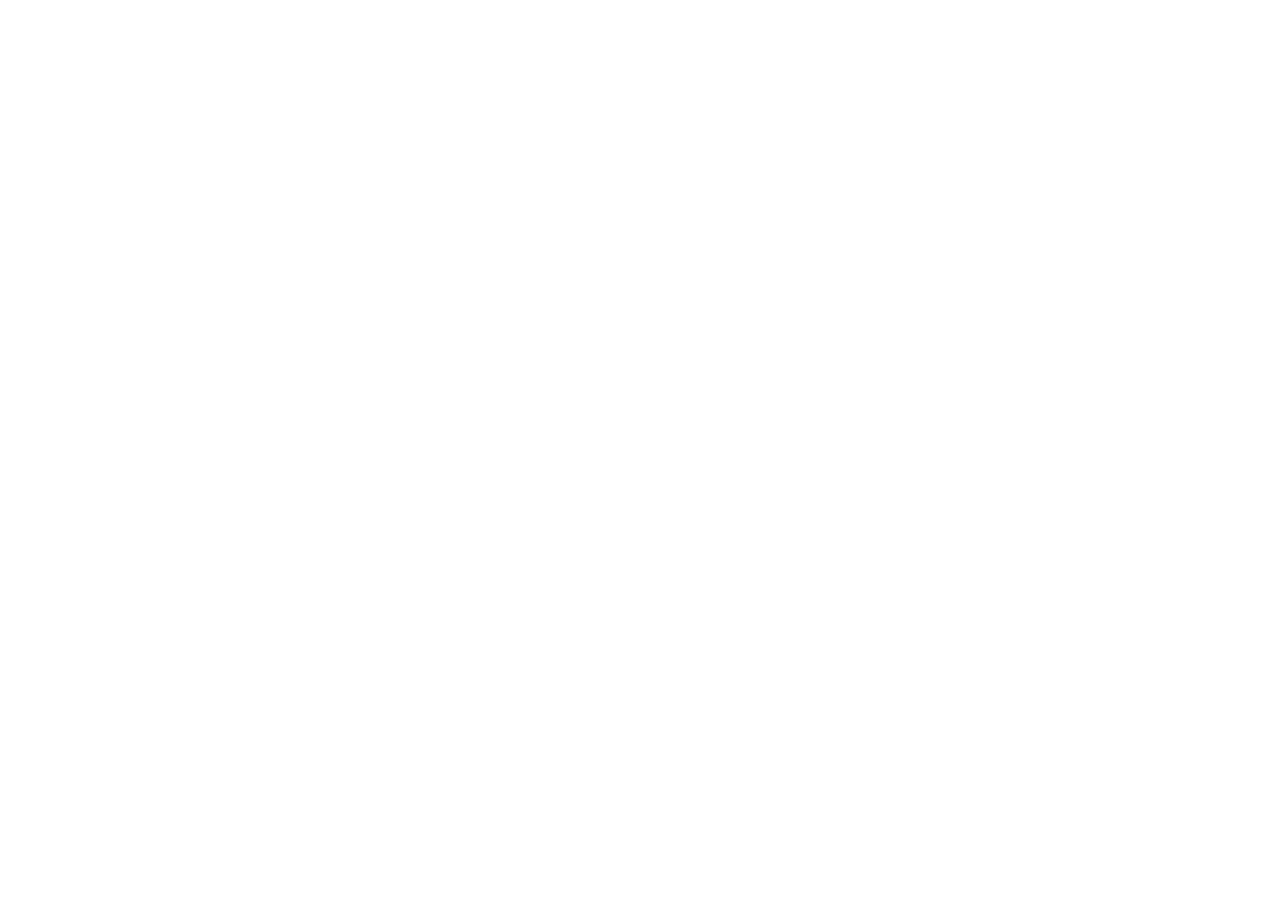
==== index/home.html @ 93c89ebc "from my website project X" ====
<!DOCTYPE html>
<html>

<head>
  <meta charset="utf-8">
  <meta name="viewport" content="width=device-width">
  <title>replit</title>
  <link href="style.css" rel="stylesheet" type="text/css" />
  <script src=parallax.js></script>
</head>


  <div class="navigation-bar">
    <div class="home-button"><a href="home.html">Home</a></div>
    <div class="physical-button"><a href="physical.html">Physical</a></div>
    <div class="physical-button"><a href="physical.html">Physical</a></div>
    <div class="emotional-button"><a href="emotional.html">Physical</a></div>
    
  </div>
<body>
   
</body>

</html>
---- index/style.css ----
@import url('https://fonts.googleapis.com/css2?family=Crimson+Text:ital,wght@0,400;0,600;0,700;1,400;1,600;1,700&display=swap');
@import url('https://fonts.googleapis.com/css2?family=Madimi+One&display=swap');
@import url('https://fonts.googleapis.com/css2?family=Bigshot+One&family=Madimi+One&display=swap');
html{
  scroll-behavior: smooth;
  overflow-x: hidden;
}


body{
  margin: 0;
  padding: 0;
  box-sizing: border-box;
}

.section1{
  height: 150vh;
  width: auto;
  transition: 1s all ease-in;
  background: url(image.jpg);
  background-size: cover;
  background-repeat: no-repeat;
  background-position: center top;
}
.section2{
  height: 130vh;
  width: auto;
  transition: 1s all ease-in;
  background: url(day-city.jpg);
  background-size: cover;
  background-repeat: no-repeat;
  background-position: center top;
}

a{
  text-decoration: none;
  color: white;
  font-weight: 200px;
  font-family: "Crimson Text", serif;
}
.navigation-bar{
  display: flex;
  font-family: "Bigshot One", serif;
  font-weight: 400;
  font-style: normal;
  z-index: 1000;
  position: absolute;  
  justify-content: center;
  align-items: center;
  flex-direction: row;
  font-size: 25px;
  gap: 20px;
  left: 700px;
}

.section-1{
  display: flex;
  flex-direction: column;
  position: relative;
  align-items: center;
  justify-content: center;
  font-family: "Madimi One", sans-serif;
  font-weight: 400;
  font-style: normal;
}


.section-1 h1{
  color: white;
  font-size: 50px;
  font-weight: 300;
  font-family:'Segoe UI', Tahoma, Geneva, Verdana, sans-serif;
  white-space: nowrap;

  animation:
  typing 2s,
  cursor  .4s step-end infinite alternate;




}

@keyframes curso{
  50% {border-color: transparent;}
}

@keyframes typing{
  from {width: 0}
}
.section-1 p{
  color: white;
  font-size: 25px;

}
.parallax{
  display: flex;
  position: absolute;
  align-items: center;
  justify-items: center;
}
 #moon{
  position: absolute;
  z-index: 1;
  height: 160px;
  width: auto;
  top: -500px;
}

.parallax, #boat{
  top: 500px;
  left: 50px;
  height: 500px;
  width: auto;
  z-index: 2;
}






.home-button:hover {
  transition:  1s cubic-bezier(0,1.67,.78,.02);
  border-radius: 95px 95px 95px 95px;
  background: #7E8AD1;
  
}

.emotional-button:hover {
  transition:  1s  all cubic-bezier(0,1.67,.78,.02);
  border-radius: 95px 95px 95px 95px;
  background: #7E8AD1;

}



@keyframes fade{
  from{
    opacity: 0;
  }
  
  to{
    opacity: 1;
    transition: cubic-bezier(0.165, 0.84, 0.44, 1) 0.5s;
    transform: scale(1.1);
  }
}
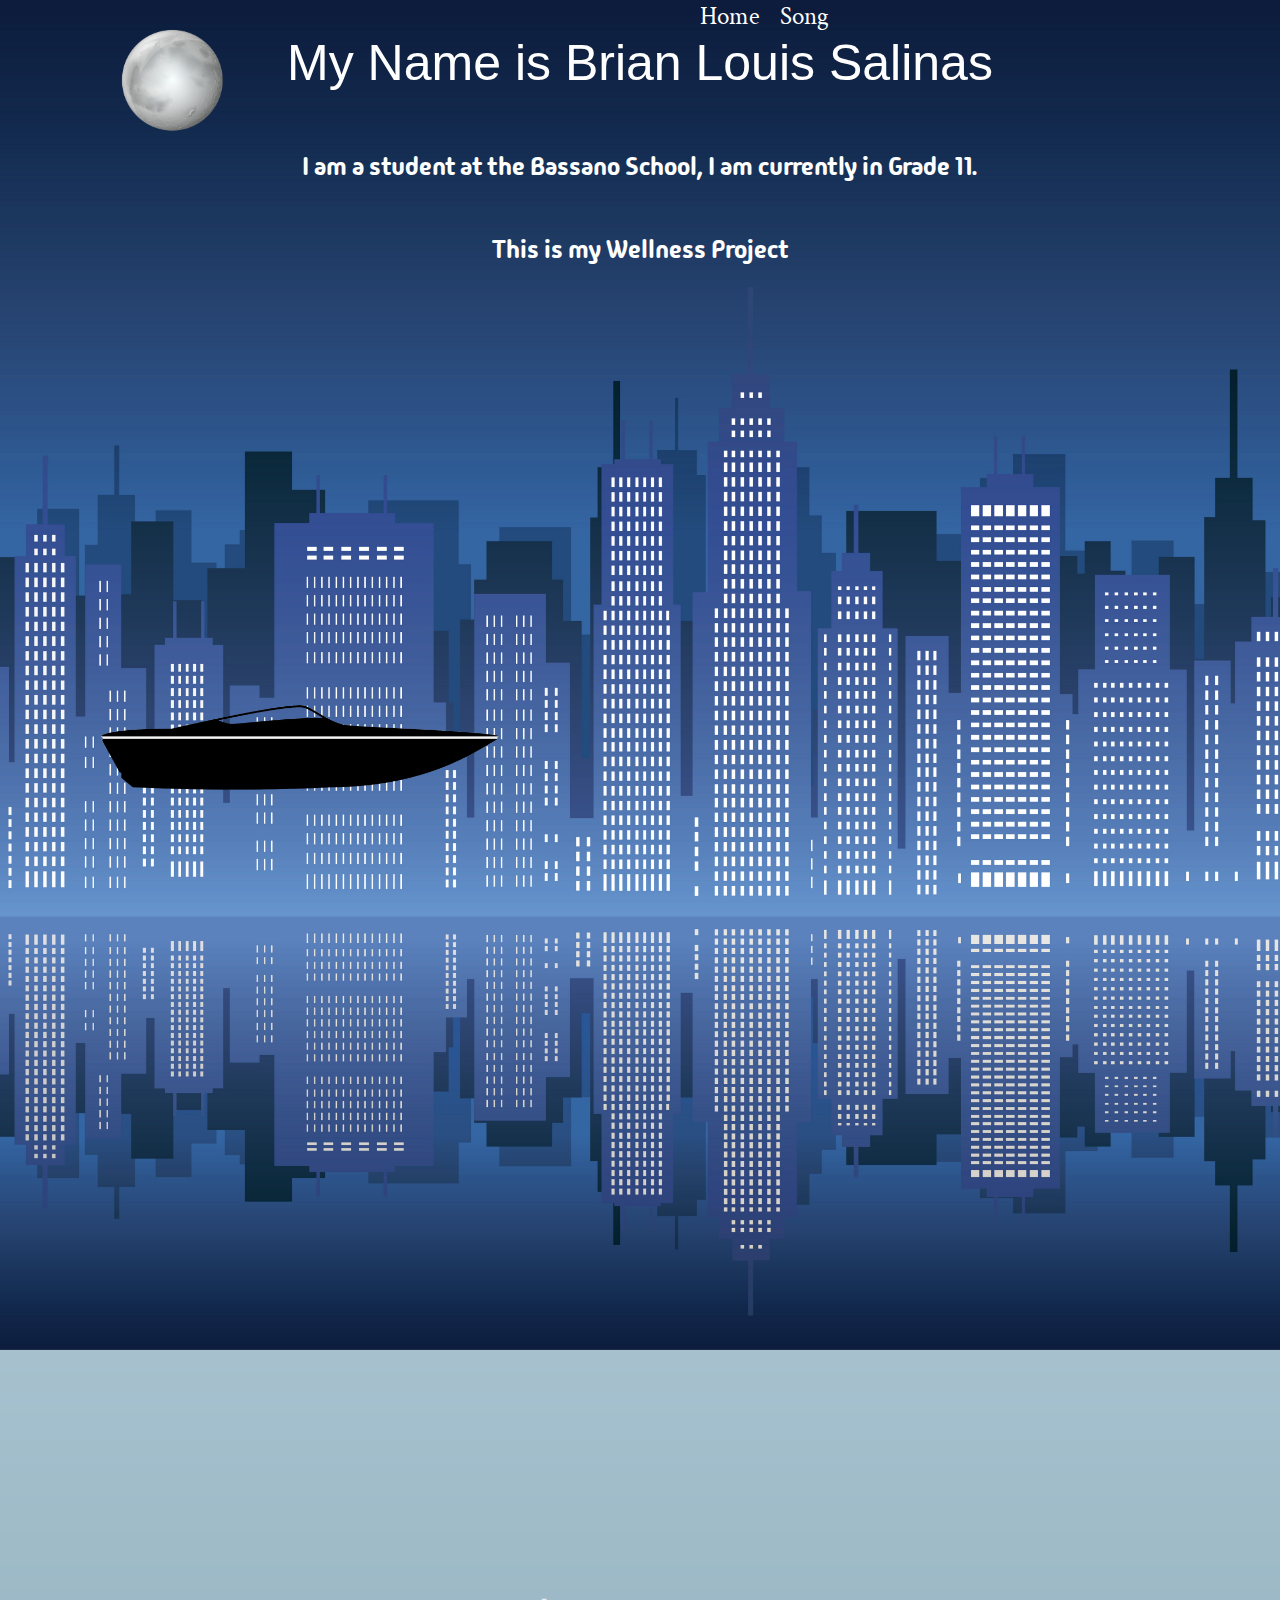
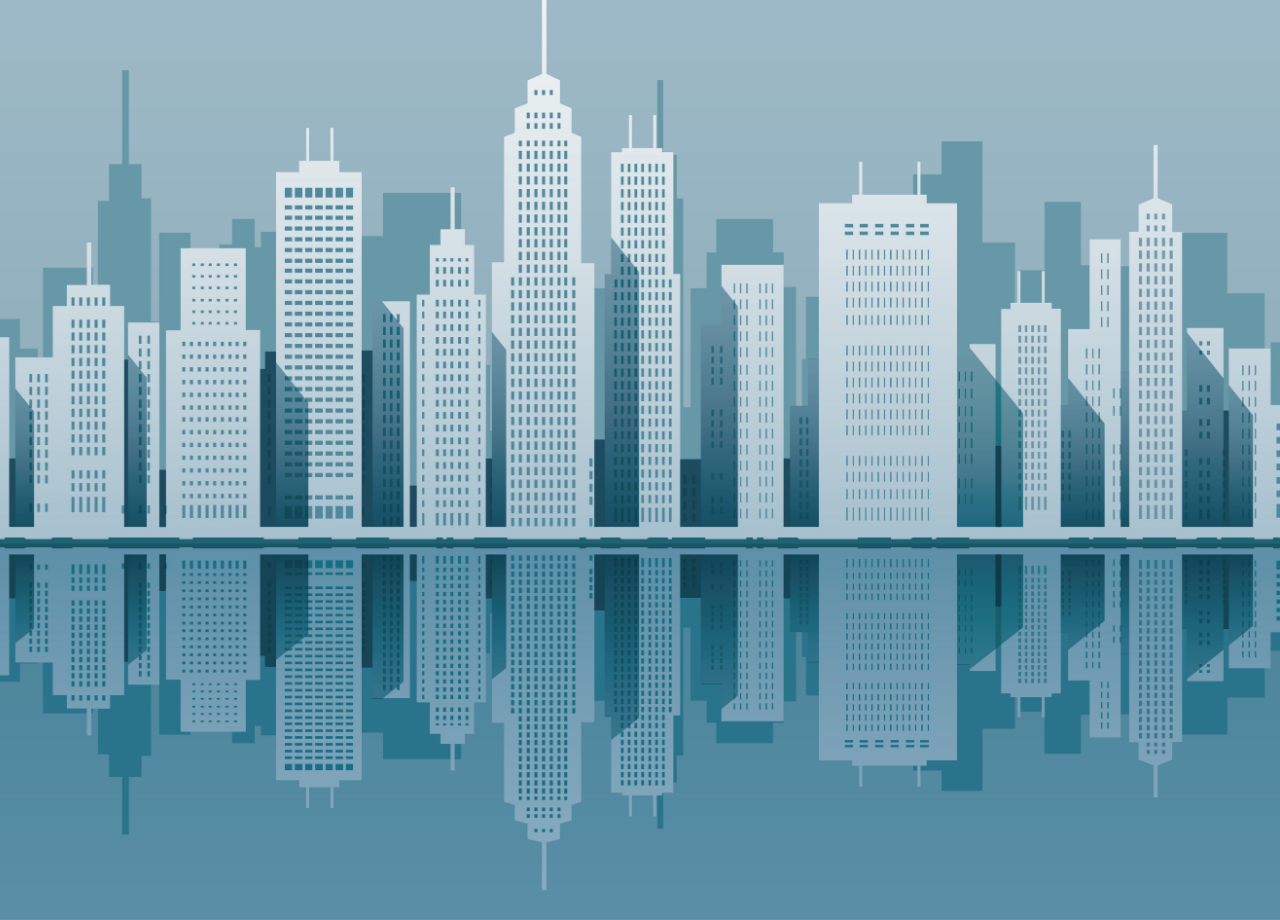
==== commit d2033b36: "Update home.html" ====
--- a/index/home.html
+++ b/index/home.html
@@ -1,24 +1,84 @@
 <!DOCTYPE html>
 <html>
 
-<head>
+
+<body>
+   <head>
   <meta charset="utf-8">
   <meta name="viewport" content="width=device-width">
-  <title>replit</title>
+  <title>Brian Louis Salinas's Wellness</title>
   <link href="style.css" rel="stylesheet" type="text/css" />
-  <script src=parallax.js></script>
+  <script src="parallax.js"></script>
 </head>
 
-
+<div class="section1">
   <div class="navigation-bar">
     <div class="home-button"><a href="home.html">Home</a></div>
-    <div class="physical-button"><a href="physical.html">Physical</a></div>
-    <div class="physical-button"><a href="physical.html">Physical</a></div>
-    <div class="emotional-button"><a href="emotional.html">Physical</a></div>
-    
+    <div class="emotional-button"><a href="song.html">Song</a></div>
   </div>
-<body>
-   
+  
+
+    <div class="section-1">
+      <h1 class="heading">
+        My Name is Brian Louis Salinas
+      </h1>
+     
+      <p>
+
+     I am a student at the Bassano School,  I am currently in Grade 11.
+      </p>
+
+      <p>
+        This is my Wellness Project
+      </p>
+
+      <div class="parallax">
+        <img src="boat.png" alt="" id="boat">
+        <img src="moon.png" alt="" id="moon">
+
+        
+      </div>
+    </div>
+
+</div>
+
+<div class="section2">
+
+
+</div>
+
+
+<script>
+  document.addEventListener("DOMContentLoaded", function () {
+    var boat = document.getElementById("boat");
+    var moon = document.getElementById("moon");
+
+    var boatX = 0;
+    var moonRotation = 0;
+    var moonY = 0;
+
+    window.addEventListener("scroll", function () {
+      boatX = window.scrollY * 1.3;
+      boat.style.transform = "translateX(" + boatX + "px)";
+      
+        moonRotation = (window.scrollY % 360) * 1.2;
+        moonX = window.scrollY * 1.3;
+        moonY = window.scrollY * 0.5; 
+        moon.style.transform = "translate(" + moonX + "px, " + moonY + "px) rotateX(" + moonRotation + "deg)";
+    });
+    });
+</script>
+
 </body>
 
-</html>+</html>
+
+<!-- comments -->
+<!-- Maximum Score	Your Score -->
+<!-- Emotional Wellness	28	19
+Environmental Wellness	28	15
+Intellectual Wellness	28	23
+Occupational Wellness	28	20
+Physical Wellness	28	23
+Social Wellness	28	17
+Spiritual Wellness	28	24 -->
--- a/index/style.css
+++ b/index/style.css
@@ -146,4 +146,11 @@
     transition: cubic-bezier(0.165, 0.84, 0.44, 1) 0.5s;
     transform: scale(1.1);
   }
-}+}
+
+
+@media (max-width: 768px) {
+  body {
+      font-size: 14px;
+  }
+}
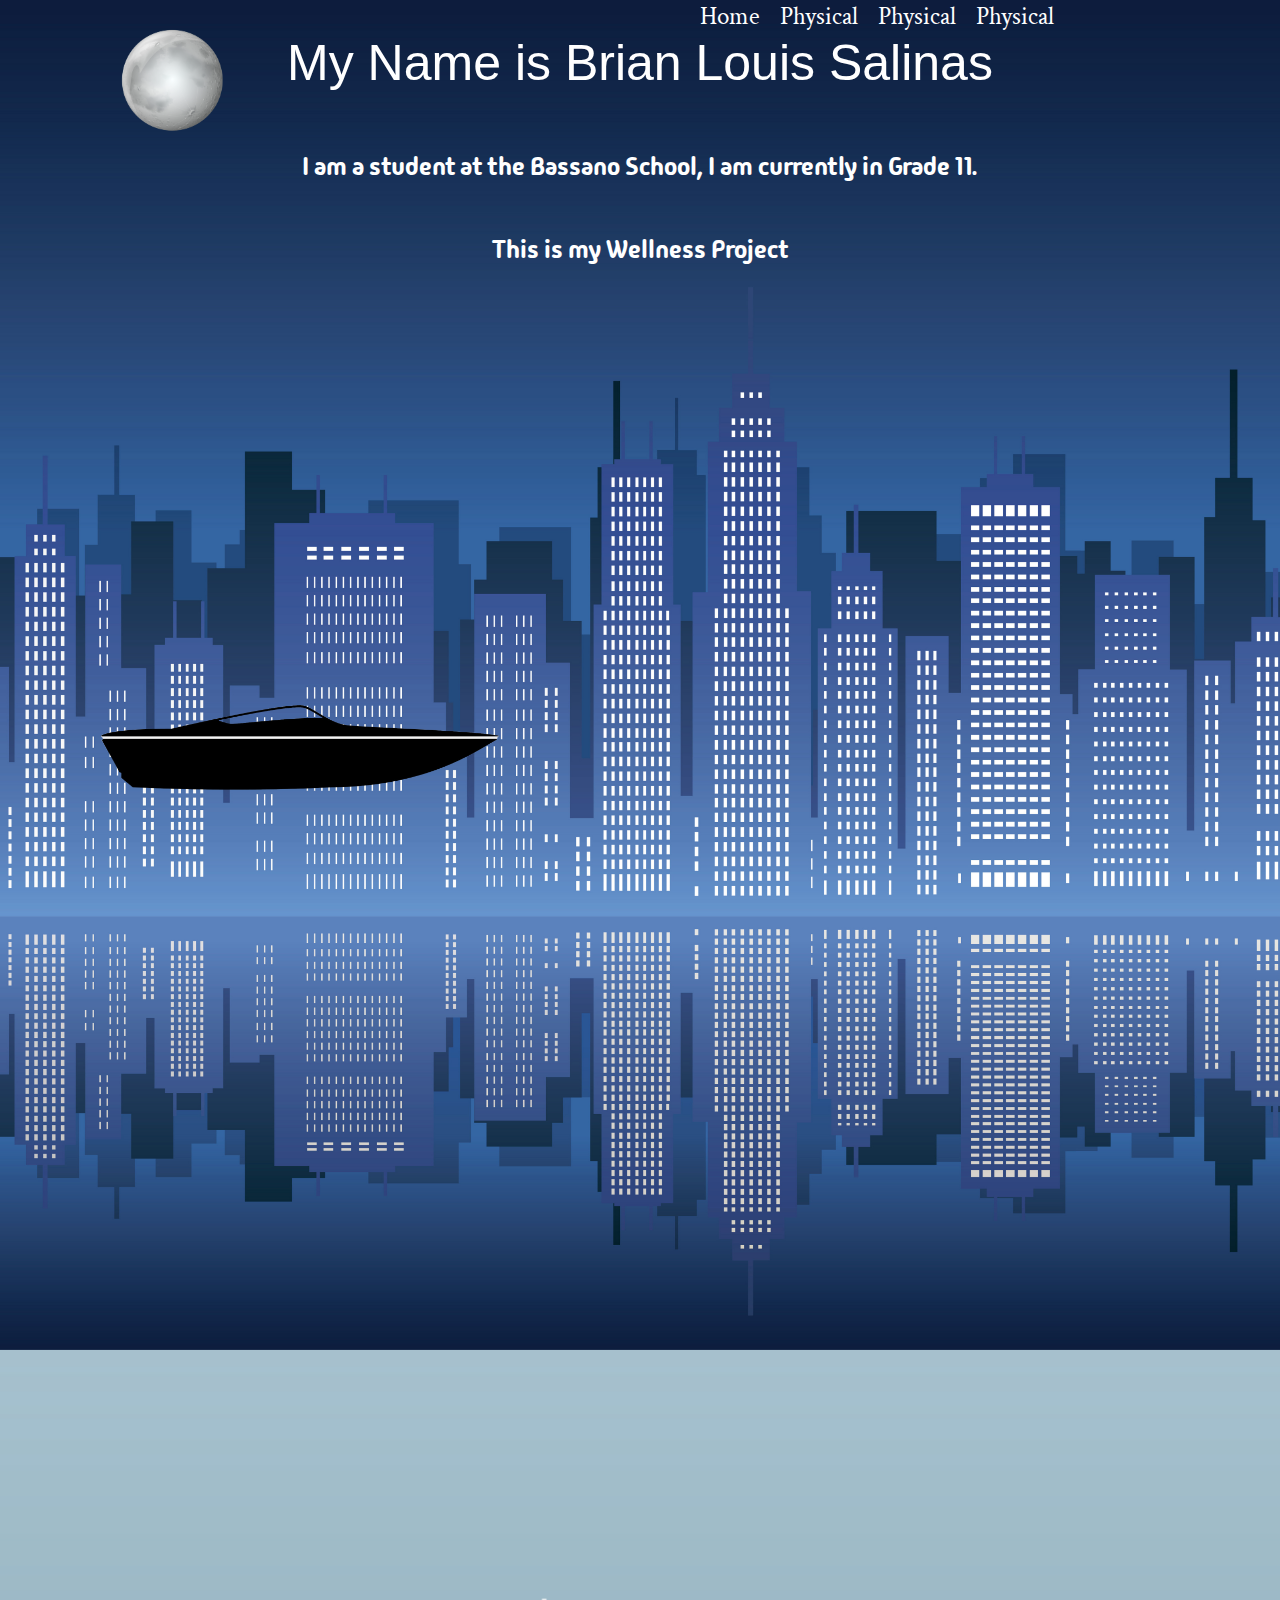
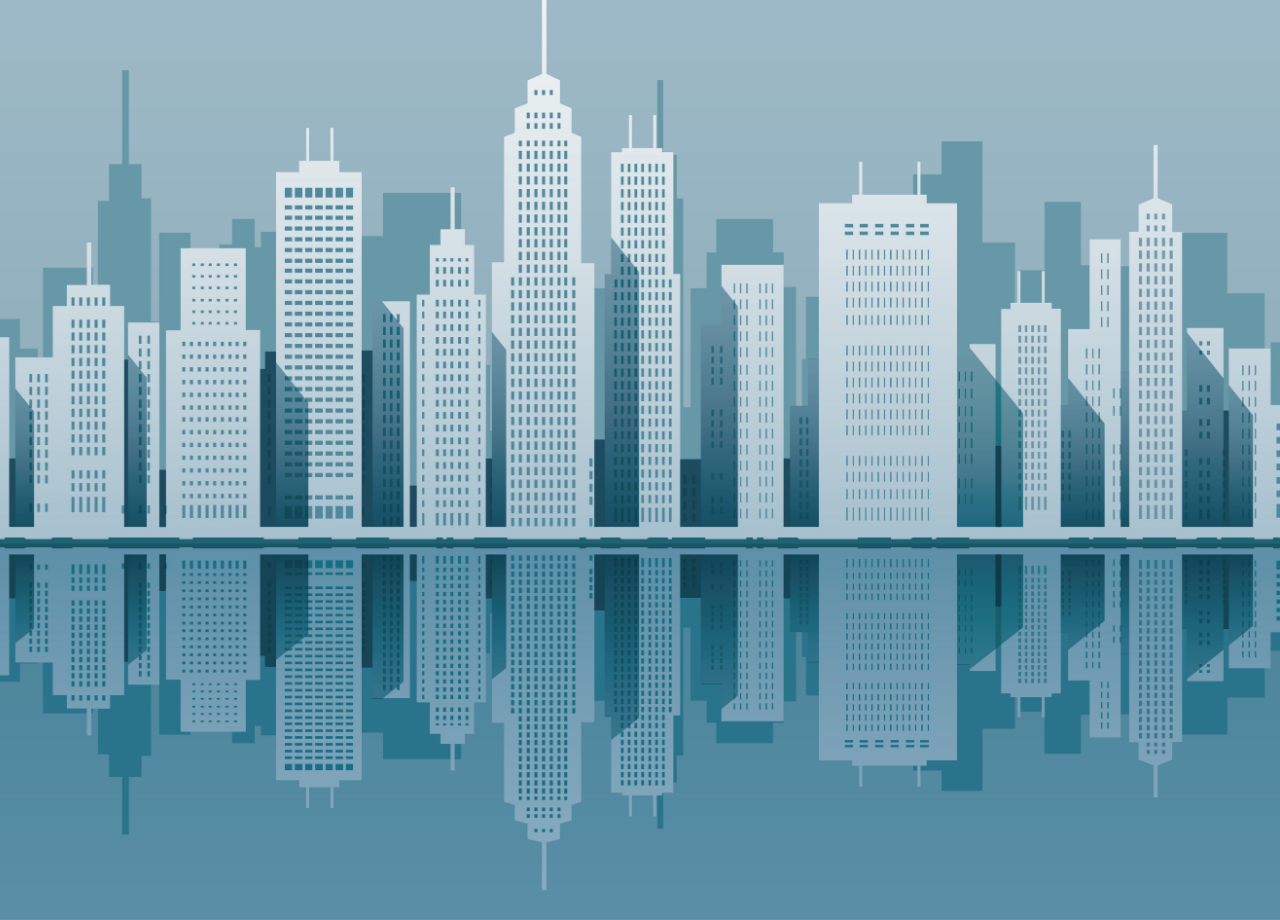
==== commit ac04e8f1: "Merge branch 'main' of https://github.com/BRL-16/JoyfulPrestigiousVerification" ====
--- a/index/home.html
+++ b/index/home.html
@@ -14,7 +14,10 @@
 <div class="section1">
   <div class="navigation-bar">
     <div class="home-button"><a href="home.html">Home</a></div>
-    <div class="emotional-button"><a href="song.html">Song</a></div>
+    <div class="physical-button"><a href="physical.html">Physical</a></div>
+    <div class="physical-button"><a href="physical.html">Physical</a></div>
+    <div class="emotional-button"><a href="emotional.html">Physical</a></div>
+    
   </div>
   
 
@@ -71,14 +74,4 @@
 
 </body>
 
-</html>
-
-<!-- comments -->
-<!-- Maximum Score	Your Score -->
-<!-- Emotional Wellness	28	19
-Environmental Wellness	28	15
-Intellectual Wellness	28	23
-Occupational Wellness	28	20
-Physical Wellness	28	23
-Social Wellness	28	17
-Spiritual Wellness	28	24 -->
+</html>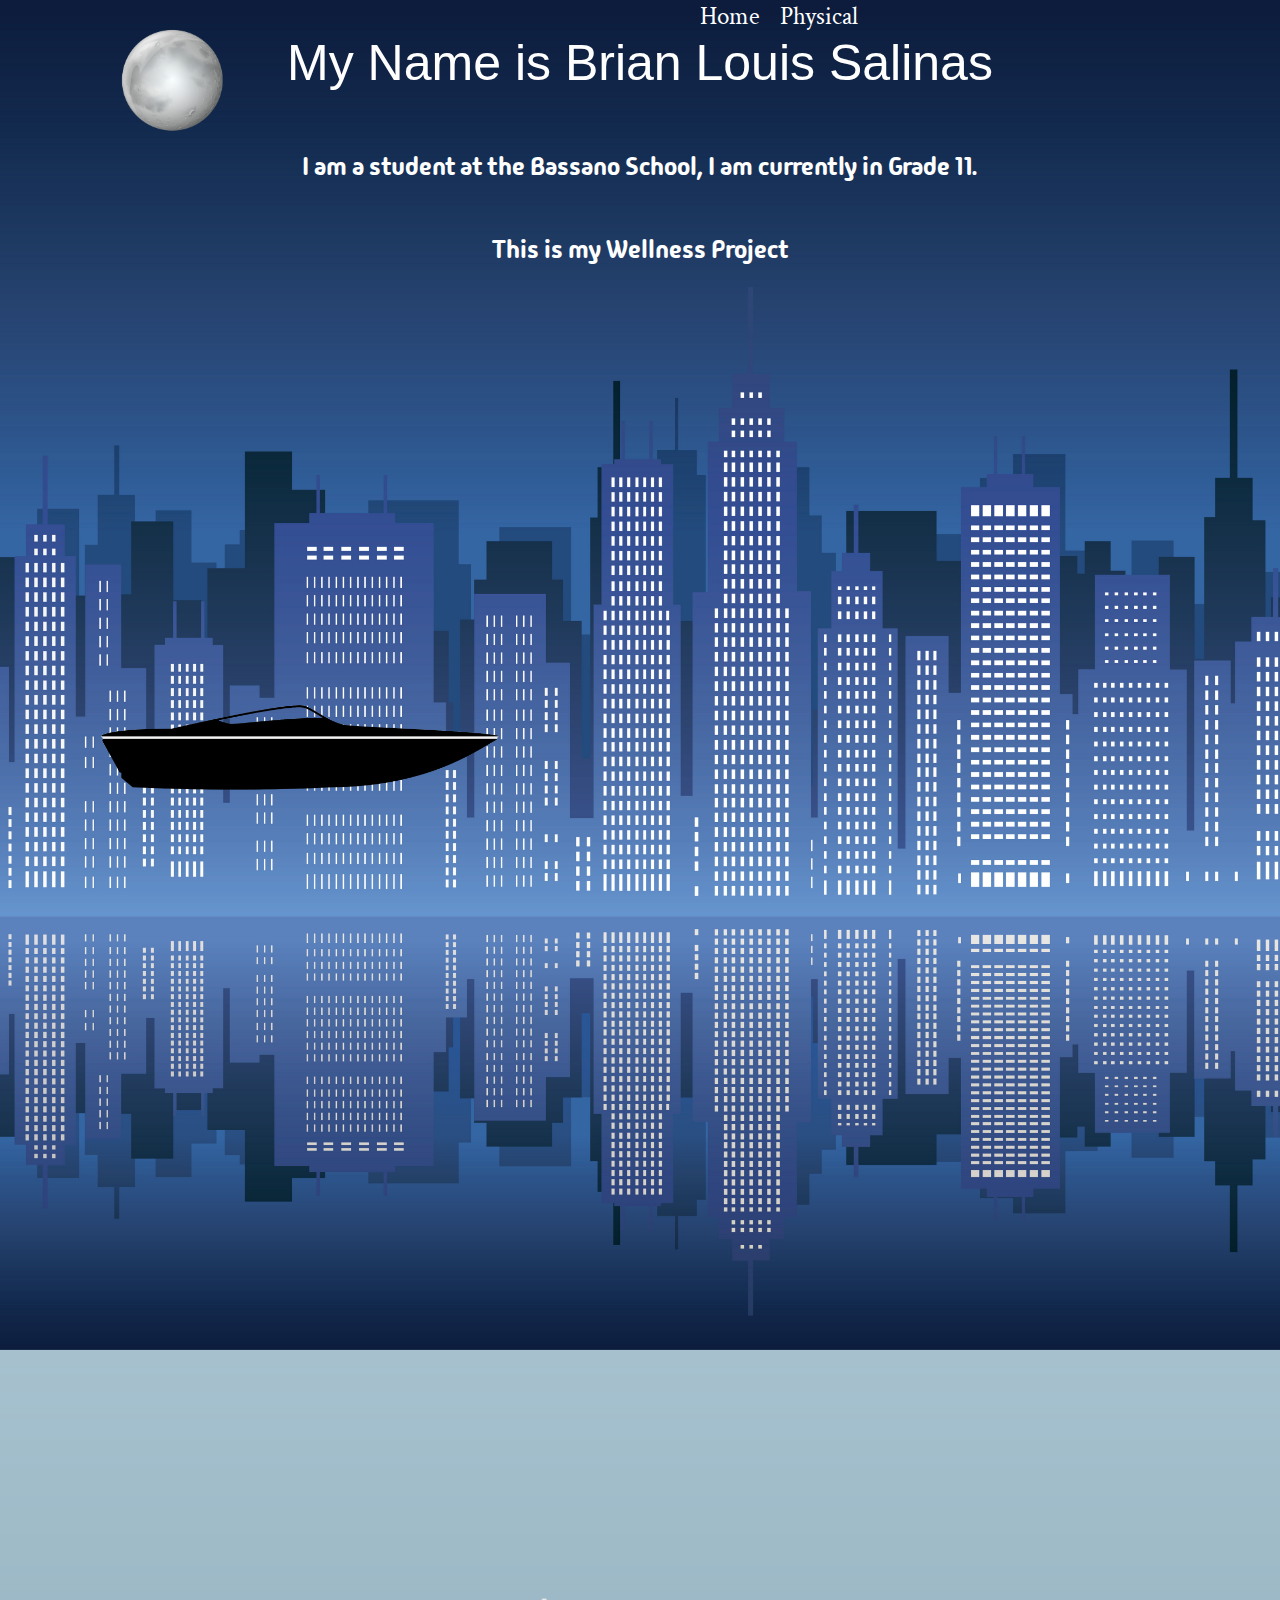
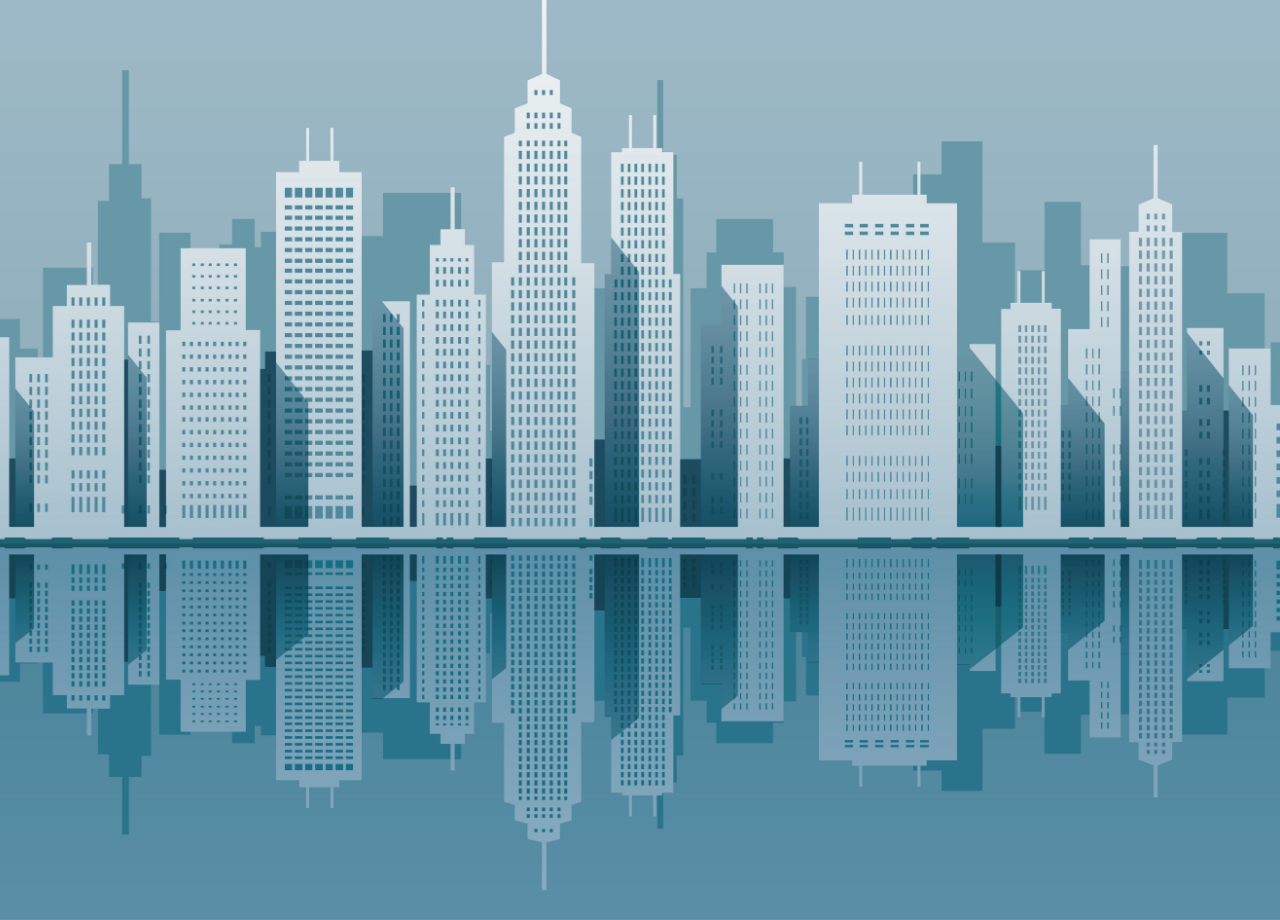
==== commit 1beee60f: "Minor changes" ====
--- a/index/home.html
+++ b/index/home.html
@@ -14,9 +14,7 @@
 <div class="section1">
   <div class="navigation-bar">
     <div class="home-button"><a href="home.html">Home</a></div>
-    <div class="physical-button"><a href="physical.html">Physical</a></div>
-    <div class="physical-button"><a href="physical.html">Physical</a></div>
-    <div class="emotional-button"><a href="emotional.html">Physical</a></div>
+    <div class="physical-button"><a href="/song/song.html">Physical</a></div>
     
   </div>
   
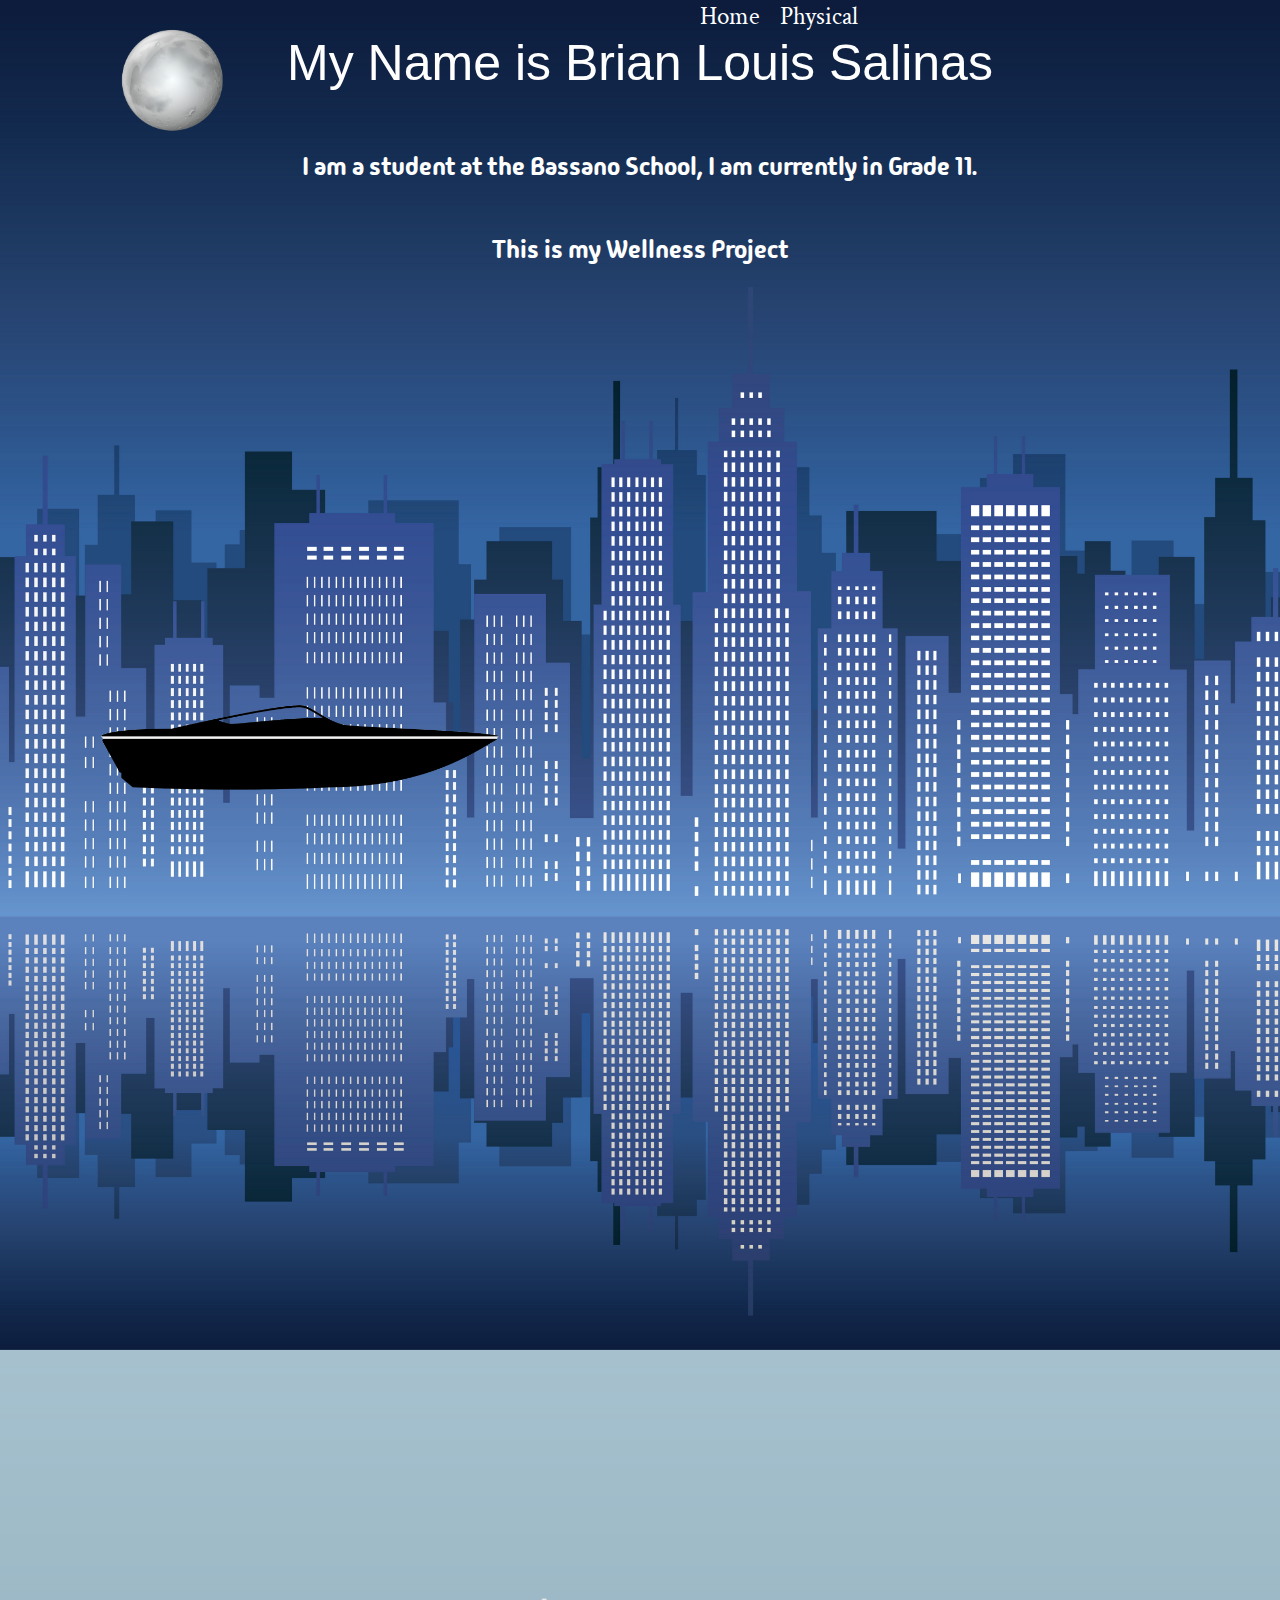
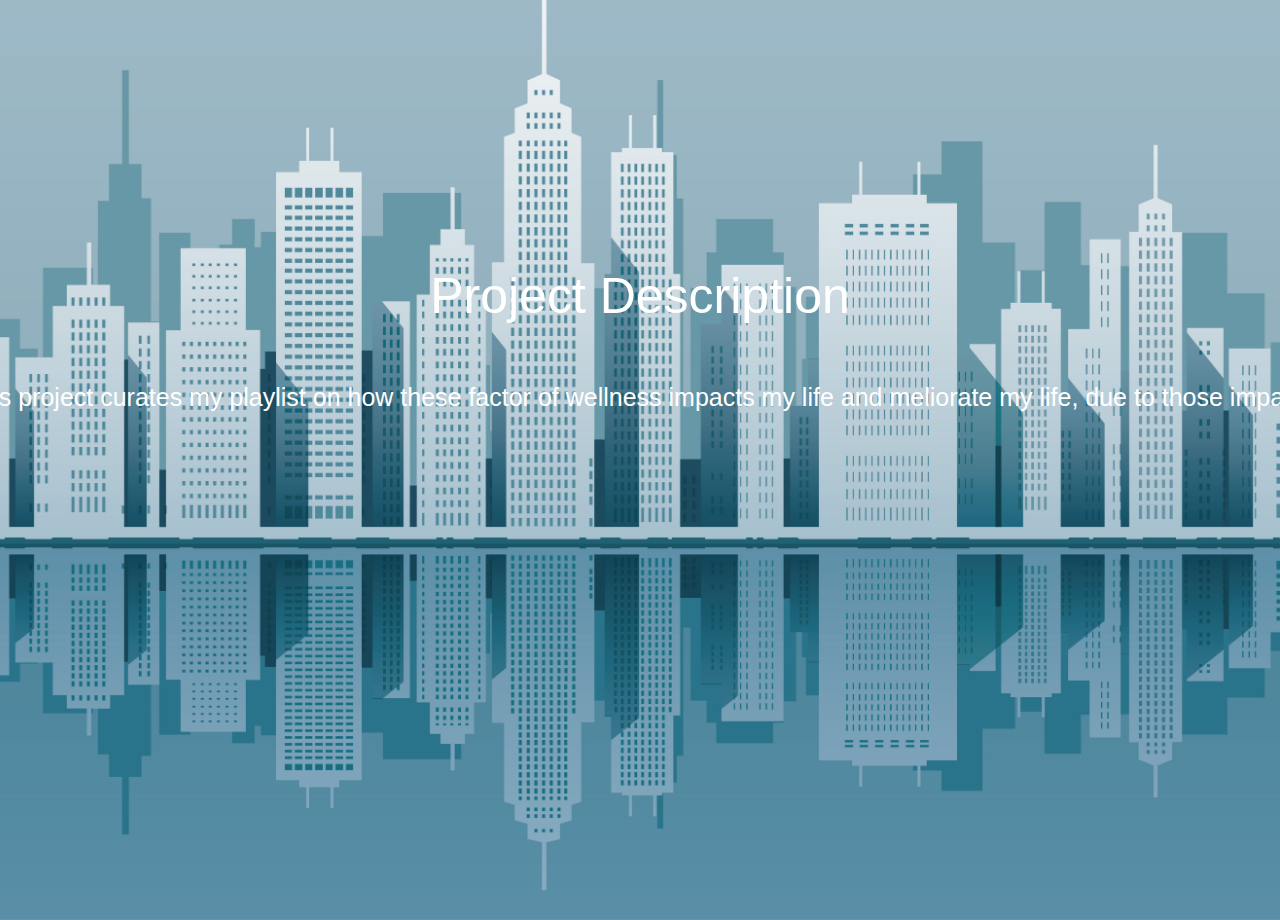
==== commit c3864914: "minor changes" ====
--- a/index/home.html
+++ b/index/home.html
@@ -44,7 +44,8 @@
 </div>
 
 <div class="section2">
-
+  <h1> Project Description</h1>
+  <p>This project curates my playlist on how these factor of wellness impacts my life and meliorate  my life, due to those impacts</p>
 
 </div>
 
--- a/index/style.css
+++ b/index/style.css
@@ -53,7 +53,7 @@
   left: 700px;
 }
 
-.section-1{
+.section-1, .section2{
   display: flex;
   flex-direction: column;
   position: relative;
@@ -65,7 +65,7 @@
 }
 
 
-.section-1 h1{
+.section-1 h1, .section2 h1{
   color: white;
   font-size: 50px;
   font-weight: 300;
@@ -79,6 +79,13 @@
 
 
 
+}
+
+.section2 p{
+  color: white;
+  font-size: 25px;
+  font-family:'Segoe UI', Tahoma, Geneva, Verdana, sans-serif;
+  white-space: nowrap;
 }
 
 @keyframes curso{
